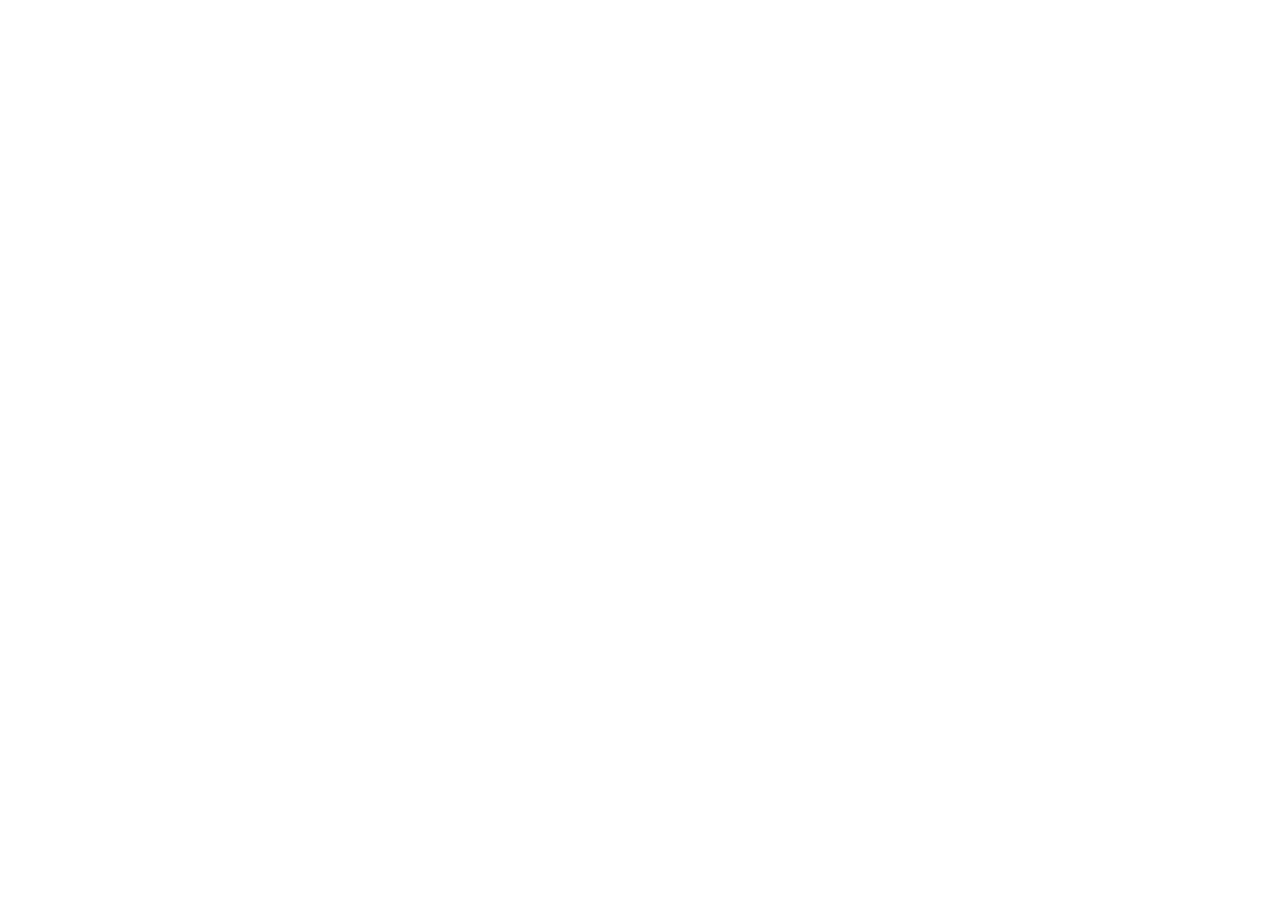
==== index.html @ e7006c09 "Add files via upload" ====
<!DOCTYPE html>
<html lang="en">
<head>
    <meta charset="UTF-8">
    <meta name="viewport" content="width=device-width, initial-scale=1.0">
    <title>Document</title>
    <link rel="stylesheet" href="css/index.css">

</head>
<body>
    <div id="main"></div>    
    <script src=""></script>
</body>
</html>
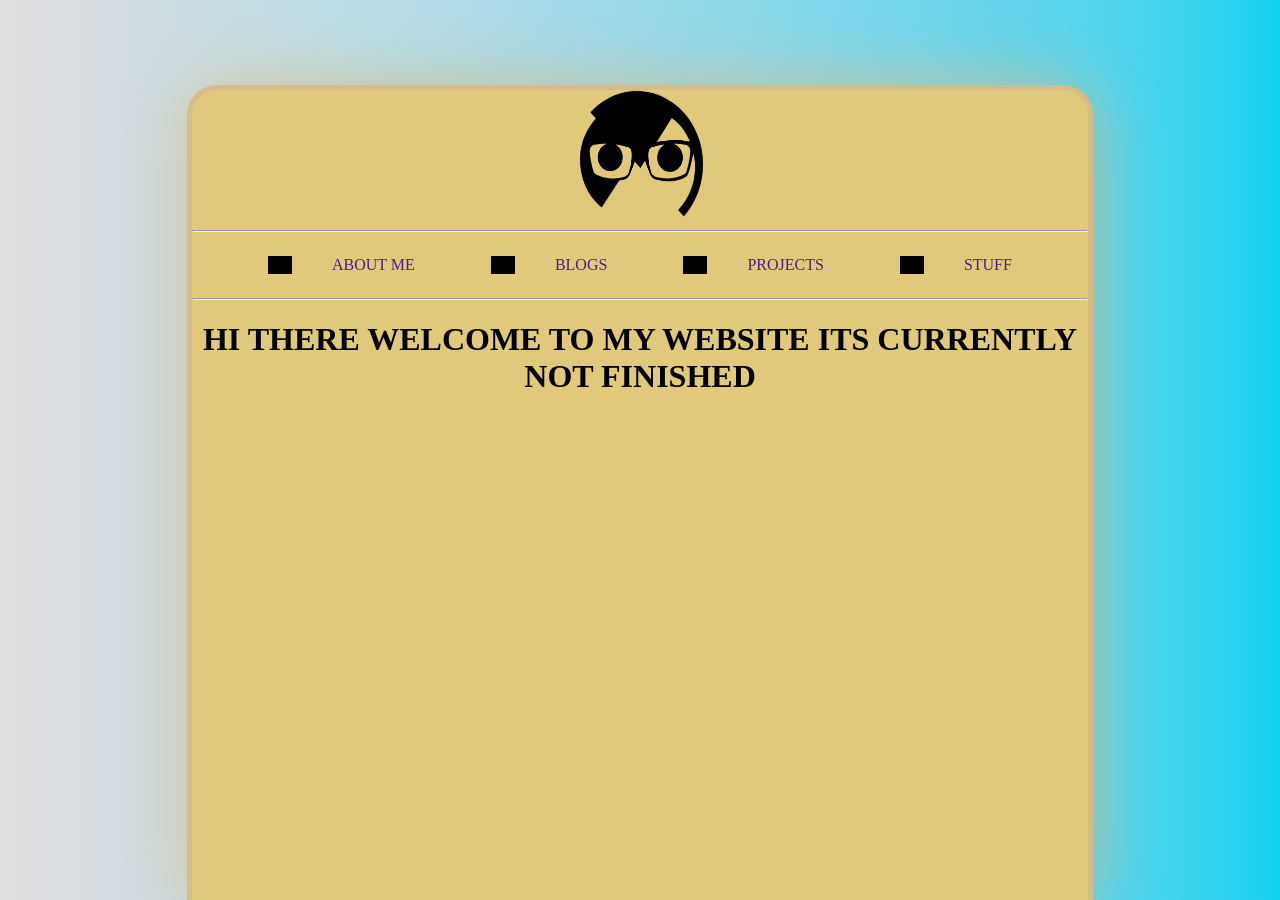
==== commit eae85f91: "add new element" ====
--- a/index.html
+++ b/index.html
@@ -3,12 +3,23 @@
 <head>
     <meta charset="UTF-8">
     <meta name="viewport" content="width=device-width, initial-scale=1.0">
-    <title>Document</title>
+    <title>Xyphon07</title>
     <link rel="stylesheet" href="css/index.css">
 
 </head>
 <body>
-    <div id="main"></div>    
+    <div id="main"> 
+        <img src="images/me.png">
+        <hr>
+        <li>
+            <ul><a href="">ABOUT ME</a></ul>
+ <ul><a href="">BLOGS</a></ul>
+  <ul><a href="">PROJECTS</a></ul> 
+          <ul><a href="">STUFF</a></ul>
+  </li>
+  <hr>
+  <center> <h1> HI THERE WELCOME TO MY WEBSITE ITS CURRENTLY NOT FINISHED
+</div>    
     <script src=""></script>
 </body>
 </html>
--- a/css/index.css
+++ b/css/index.css
@@ -0,0 +1,35 @@
+body{
+height:100%;
+width:100%;
+background-image: linear-gradient(135deg in oklab, #E0DEE0 0%, #0ad1ef 100%);
+overflow:hidden;
+}
+#main{
+position: absolute;
+  height: 90%;
+  width: 70%;
+  top: 10%;
+  left: 15%;
+  background-color: #E1C97C;
+  border-radius: 25px 25px 0 0;
+  box-shadow: #D5BD8B 0px 1px 70px, #D5BD8B 0px 0px 0px 5px;
+  overflow: hidden;
+}
+#main > img{
+height: 10vw;
+  width: 10vw;
+  left: 30vw;
+  position: relative;
+}
+#main > li{
+display: flex;
+  flex-flow: row wrap;
+  justify-content: space-evenly;
+}
+#main >li>ul{
+border-left: black solid 24px;
+}
+a{
+text-decoration:none;
+
+}
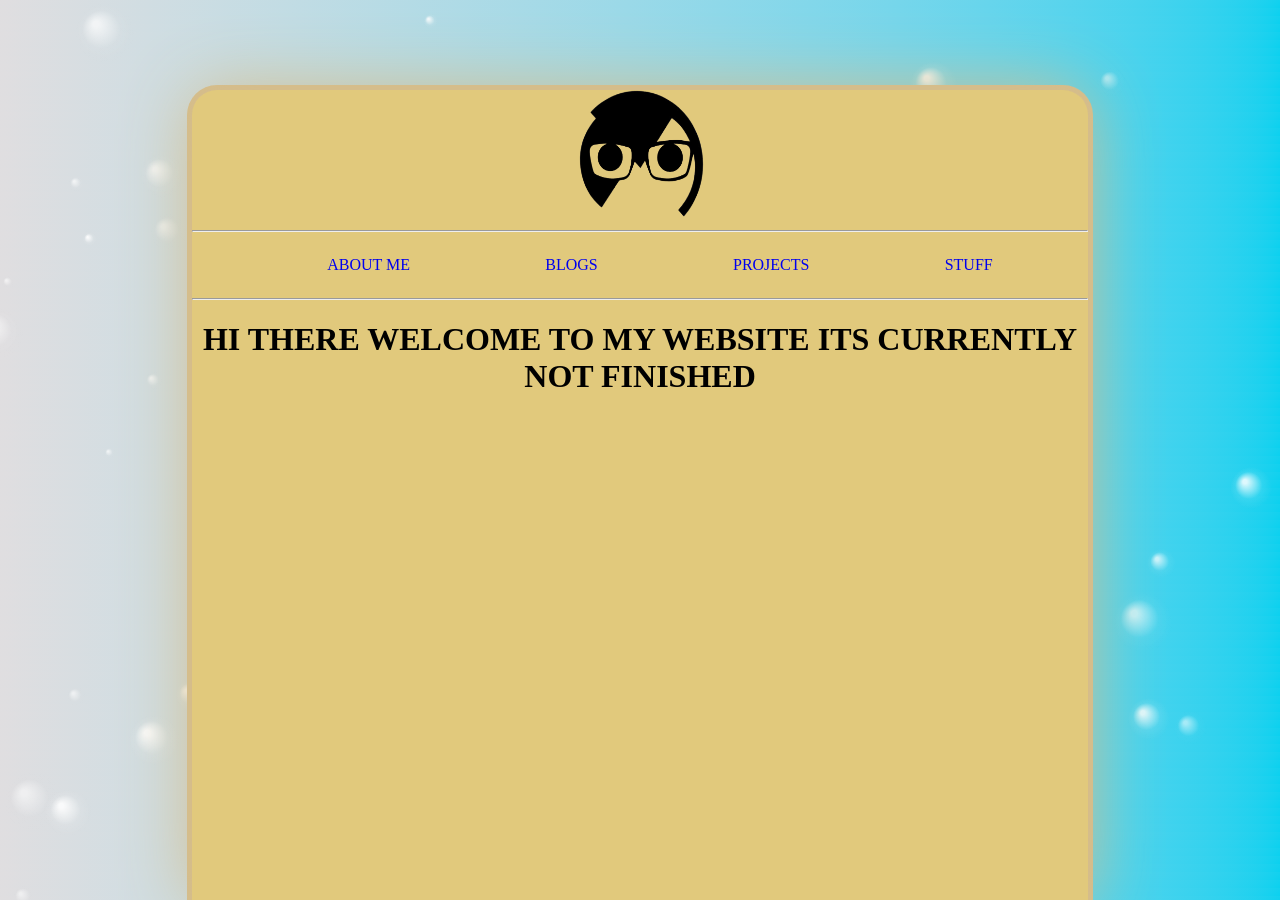
==== commit 9ba50822: "added new stuff" ====
--- a/index.html
+++ b/index.html
@@ -8,19 +8,20 @@
 
 </head>
 <body>
+     <canvas id="bubbleCanvas"></canvas>
     <div id="main"> 
         <img src="images/me.png">
         <hr>
         <li>
-            <ul><a href="">ABOUT ME</a></ul>
- <ul><a href="">BLOGS</a></ul>
-  <ul><a href="">PROJECTS</a></ul> 
-          <ul><a href="">STUFF</a></ul>
+            <ul><a href="about.html">ABOUT ME</a></ul>
+ <ul><a href="blog.html">BLOGS</a></ul>
+  <ul><a href="project.html">PROJECTS</a></ul> 
+          <ul><a href="stuff.html">STUFF</a></ul>
   </li>
   <hr>
   <center> <h1> HI THERE WELCOME TO MY WEBSITE ITS CURRENTLY NOT FINISHED
 </div>    
-    <script src=""></script>
+    <script src="js/index.js"></script>
 </body>
 </html>
 
--- a/css/index.css
+++ b/css/index.css
@@ -8,6 +8,8 @@
 position: absolute;
   height: 90%;
   width: 70%;
+z-index:100000;
+
   top: 10%;
   left: 15%;
   background-color: #E1C97C;
@@ -20,16 +22,24 @@
   width: 10vw;
   left: 30vw;
   position: relative;
-}
+  }
 #main > li{
 display: flex;
   flex-flow: row wrap;
   justify-content: space-evenly;
 }
 #main >li>ul{
-border-left: black solid 24px;
 }
 a{
 text-decoration:none;
 
 }
+ #bubbleCanvas {
+      position: fixed;
+      top: 0;
+      left: 0;
+      width: 100%;
+      height: 100%;
+      pointer-events: none;
+      z-index: 1;
+    }
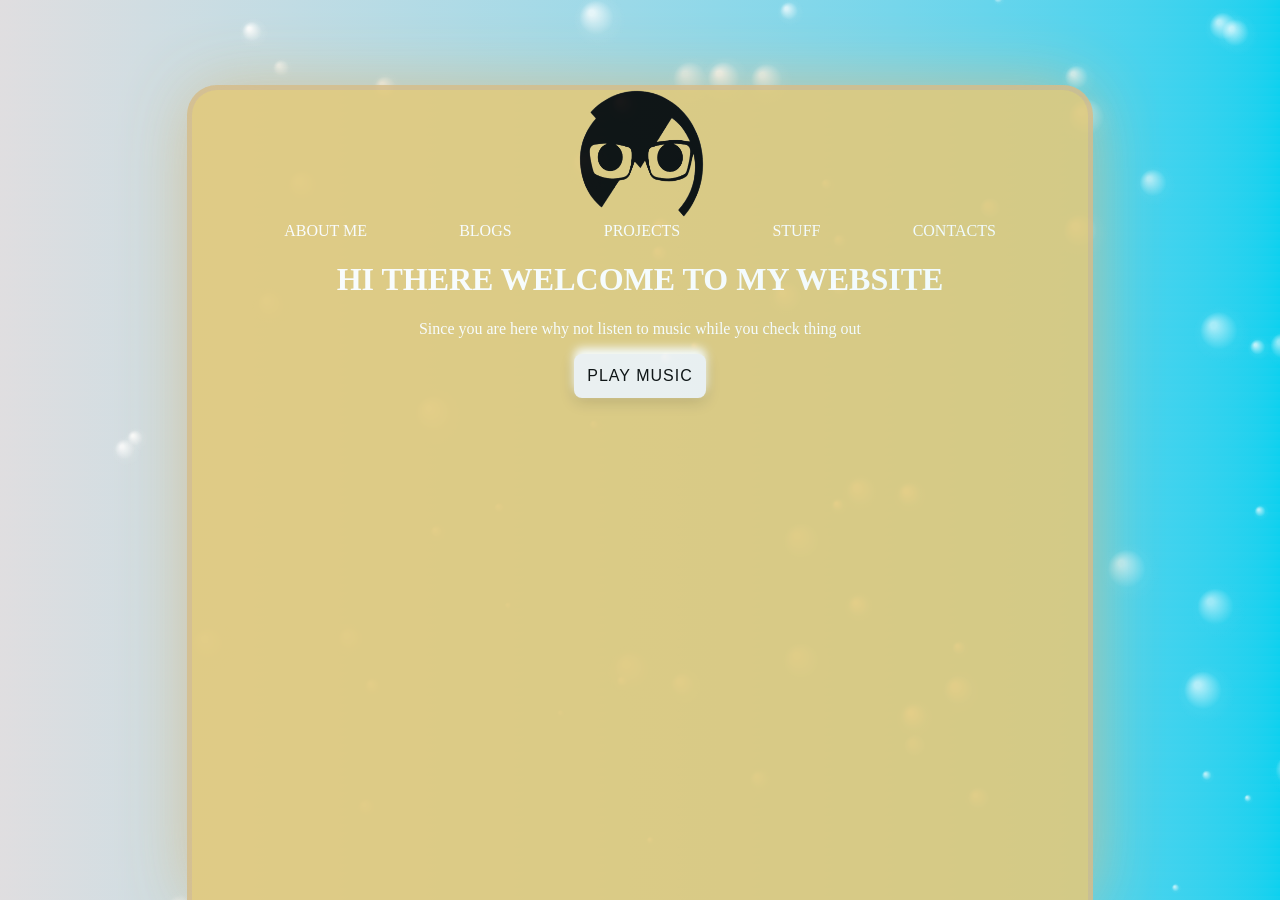
==== commit 5d995c42: "added new feature" ====
--- a/index.html
+++ b/index.html
@@ -11,15 +11,28 @@
      <canvas id="bubbleCanvas"></canvas>
     <div id="main"> 
         <img src="images/me.png">
-        <hr>
         <li>
             <ul><a href="about.html">ABOUT ME</a></ul>
  <ul><a href="blog.html">BLOGS</a></ul>
   <ul><a href="project.html">PROJECTS</a></ul> 
           <ul><a href="stuff.html">STUFF</a></ul>
+  <ul><a href="stuff.html">CONTACTS </a></ul>
+
   </li>
-  <hr>
-  <center> <h1> HI THERE WELCOME TO MY WEBSITE ITS CURRENTLY NOT FINISHED
+  <center> <h1> HI THERE WELCOME TO MY WEBSITE</h1>
+      <p> Since you are here why not listen to music while you check thing out</p>
+<button type="button" id="audio_button">PLAY MUSIC</button>
+
+  </center>
+  <br>
+  
+  <section id="audio-playing-field"  > 
+      <audio controls autoplay loop id="music">
+
+            <source src="music/test.wav" type="audio/wav">
+               </audio> 
+                   <div id="music-wave-container"></div>
+ </section>
 </div>    
     <script src="js/index.js"></script>
 </body>
--- a/css/index.css
+++ b/css/index.css
@@ -16,6 +16,7 @@
   border-radius: 25px 25px 0 0;
   box-shadow: #D5BD8B 0px 1px 70px, #D5BD8B 0px 0px 0px 5px;
   overflow: hidden;
+  opacity:90%;
 }
 #main > img{
 height: 10vw;
@@ -26,13 +27,20 @@
 #main > li{
 display: flex;
   flex-flow: row wrap;
+  margin:0px;
+  padding:0px;
   justify-content: space-evenly;
 }
 #main >li>ul{
+    margin:0px;
+    padding:0px;
+}
+h1{
+color:white;
 }
 a{
 text-decoration:none;
-
+color:white;
 }
  #bubbleCanvas {
       position: fixed;
@@ -43,3 +51,78 @@
       pointer-events: none;
       z-index: 1;
     }
+    #audio-playing-field{
+display:flex;
+flex-flow: row wrap;
+margin:0;
+padding:0;
+    }
+#music-wave-container {
+  display: none;
+  align-items: flex-end;
+  gap: 3px;
+  height: 60px;}
+.wave-bar {
+  width: 3px;
+  height: 15px;
+  background-color: white;
+  border-radius: 2px;
+  /* transform-origin: bottom; */
+  animation: bounce ease-in-out infinite alternate;
+}
+
+@keyframes bounce {
+  0% { transform: scaleY(1); }
+  100% { transform: scaleY(5.5); }
+}
+#music{
+display:none;
+
+}
+#audio_button {
+    box-shadow: 0px -6px 10px rgba(255, 255, 255, 1),
+        0px 4px 15px rgba(0, 0, 0, 0.15);
+    transition: 0.5s;
+    padding: 13px 13px;
+    border: none;
+    background-color: #f2f2f2;
+    border-radius: 0.5em;
+    letter-spacing: 1px;
+    text-align: center;
+    cursor: pointer;
+    font-family: Arial, Helvetica, sans-serif;
+    text-decoration: none;
+    user-select: none;
+    display: inline-flex;
+    justify-content: center;
+    align-items: center;
+    color: #000;
+    font-size: 16px;
+}
+
+#audio_button:hover {
+    box-shadow: 0 2px 0 rgba(0, 0, 0, 0.15);
+}
+
+#audio_button:active {
+    box-shadow: 0 0 1px #888, 0 1px 0 #fff,
+        0 0 0 #C0C0C0, 0 0px 30px rgba(68, 68, 68, 0.15),
+        2px 2px 4px rgba(68, 68, 68, 0.25),
+        -2px 2px 4px rgba(68, 68, 68, 0.25),
+        0 0px 4px rgba(68, 68, 68, 0.25);
+    transform: translateY(4px);
+}
+
+/*** disabled style ***/
+#audio_button:disabled {
+    pointer-events: none;
+    opacity: .65;
+    color: #7e7e7e;
+    background: #dcdcdc;
+    box-shadow: none;
+    text-shadow: none;
+}
+p{
+color:white;
+
+}
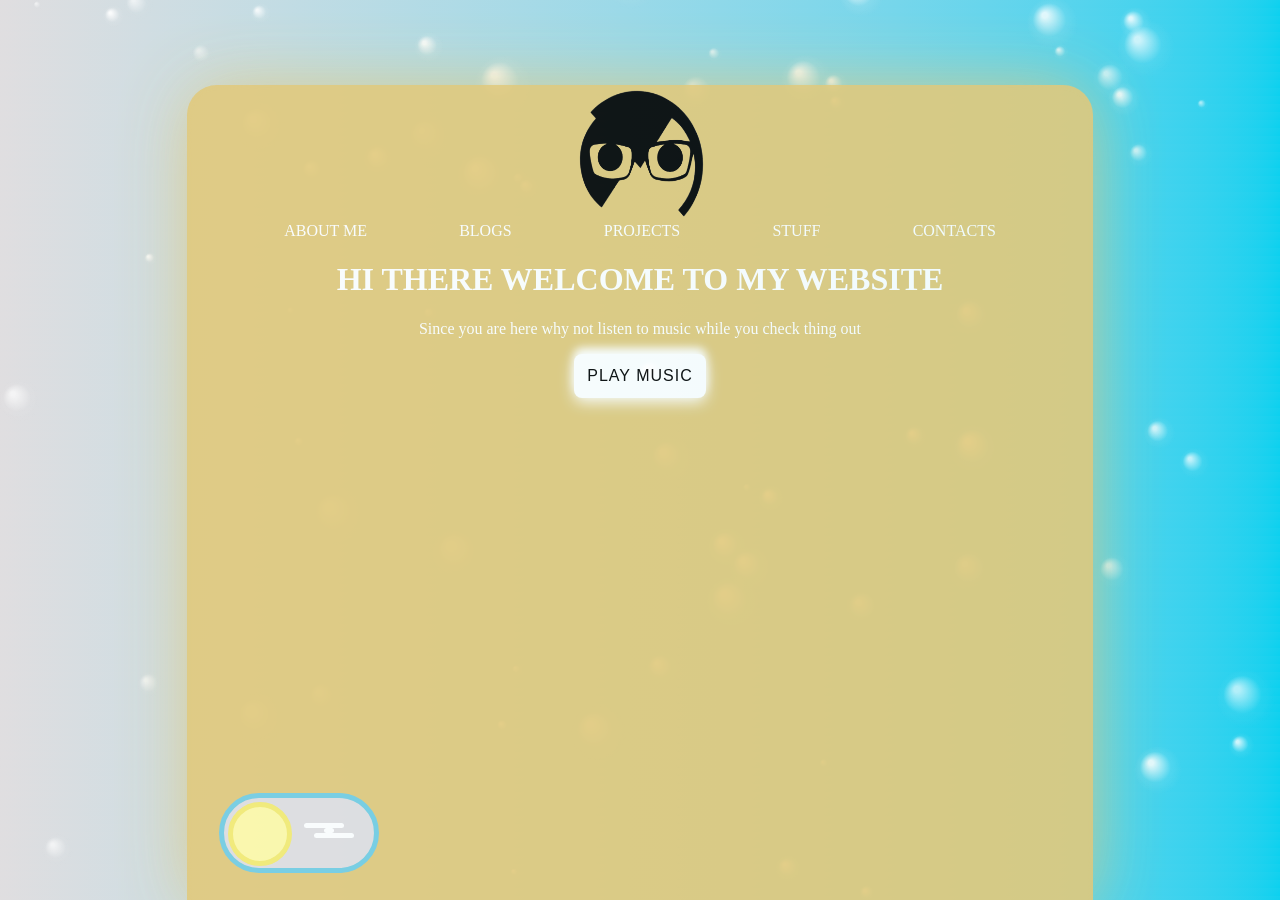
==== commit 15944892: "added new feature" ====
--- a/index.html
+++ b/index.html
@@ -16,7 +16,7 @@
  <ul><a href="blog.html">BLOGS</a></ul>
   <ul><a href="project.html">PROJECTS</a></ul> 
           <ul><a href="stuff.html">STUFF</a></ul>
-  <ul><a href="stuff.html">CONTACTS </a></ul>
+  <ul><a href="contact.html">CONTACTS </a></ul>
 
   </li>
   <center> <h1> HI THERE WELCOME TO MY WEBSITE</h1>
@@ -33,6 +33,11 @@
                </audio> 
                    <div id="music-wave-container"></div>
  </section>
+ <input type="checkbox" id="toggle" class="toggle--checkbox" >
+<label for="toggle" class="toggle--label">
+  <span class="toggle--label-background"></span>
+</label>
+
 </div>    
     <script src="js/index.js"></script>
 </body>
--- a/css/index.css
+++ b/css/index.css
@@ -1,8 +1,44 @@
+:root {
+    /**background color light**/
+    --background-first:#E0DEE0;
+    --background-second: #0ad1ef ;
+
+    /**background color dark**/
+    --background-first-dark: #31004a;
+    --background-second-dark: #33007b ;
+    /**color main light**/
+    --color-main: #E1C97C ;
+/**color main dark**/
+    --color-main-dark:red;
+/**color text light**/
+--color-text:white;
+/**color text dark**/
+--color-text-dark:green;
+/**color wave light**/
+--color-wave:white;
+/**color wave dark**/
+--color-wave-dark:green;
+  /** sunny side **/
+  --blue-border: #72cce3;
+  --blue-color: #E0DEE0 ;
+  --yellow-background: #fffaa8;
+  --yellow-border: #f5eb71;
+  /** dark side **/
+  --indigo-border: #5d6baa;
+  --indigo-color: #31004a;
+  --gray-border: #e8e8ea;
+  --gray-dots: #e8e8ea;
+  /** general **/
+  --white: #fff;
+}
 body{
 height:100%;
 width:100%;
-background-image: linear-gradient(135deg in oklab, #E0DEE0 0%, #0ad1ef 100%);
+background-image: linear-gradient(135deg in oklab, var(--background-first) 0%, var(--background-second) 100%);
 overflow:hidden;
+ -webkit-user-select: none; /* Safari */
+  -ms-user-select: none;     /* IE 10 and IE Mobile */
+  user-select: none;
 }
 #main{
 position: absolute;
@@ -12,9 +48,9 @@
 
   top: 10%;
   left: 15%;
-  background-color: #E1C97C;
+  background-color:var(--color-main) ;
   border-radius: 25px 25px 0 0;
-  box-shadow: #D5BD8B 0px 1px 70px, #D5BD8B 0px 0px 0px 5px;
+  box-shadow: var(--color-main)  0px 1px 70px, var(--color-main)  0px 0px 0px 5px;
   overflow: hidden;
   opacity:90%;
 }
@@ -36,11 +72,11 @@
     padding:0px;
 }
 h1{
-color:white;
+color:var(--color-text);
 }
 a{
 text-decoration:none;
-color:white;
+color:var(--color-text);
 }
  #bubbleCanvas {
       position: fixed;
@@ -65,7 +101,7 @@
 .wave-bar {
   width: 3px;
   height: 15px;
-  background-color: white;
+  background-color: var(--color-wave);
   border-radius: 2px;
   /* transform-origin: bottom; */
   animation: bounce ease-in-out infinite alternate;
@@ -80,12 +116,12 @@
 
 }
 #audio_button {
-    box-shadow: 0px -6px 10px rgba(255, 255, 255, 1),
-        0px 4px 15px rgba(0, 0, 0, 0.15);
+    box-shadow: 0px -6px 10px var(--color-wave),
+        0px 4px 15px var(--color-wave);
     transition: 0.5s;
     padding: 13px 13px;
     border: none;
-    background-color: #f2f2f2;
+    background-color: var(--color-wave);
     border-radius: 0.5em;
     letter-spacing: 1px;
     text-align: center;
@@ -123,6 +159,171 @@
     text-shadow: none;
 }
 p{
-color:white;
-
-}
+color:var(--color-text);
+
+}
+.toggle--checkbox {
+  display: none;
+}
+
+.toggle--label {
+  width: 150px;
+  height: 70px;
+  background: var(--blue-color);
+  border-radius: 100px;
+  border: 5px solid var(--blue-border);
+  display: flex;
+  position:absolute;
+  transition: all 350ms ease-in;
+  bottom: 3vh;
+  left: 3vh;
+}
+.toggle--label:before {
+  animation-name: reverse;
+  animation-duration: 350ms;
+  animation-fill-mode: forwards;
+  transition: all 350ms ease-in;
+  content: '';
+  width: 54px;
+  height: 54px;
+  border: 5px solid var(--yellow-border);
+  top: 4px;
+  left: 4px;
+  position: absolute;
+  border-radius: 82px;
+  background: var(--yellow-background);
+}
+
+@keyframes reverse {
+  0% {
+    left: 104px;
+    width: 82px;
+  }
+  60% {
+    left: 72px;
+    width: 112px;
+  }
+  100% {
+    left: 4px;
+  }
+}
+
+.toggle--label-background {
+  width: 10px;
+  height: 5px;
+  border-radius: 5px;
+  position: relative;
+  background: var(--white);
+  left: 100px;
+  top: 30px;
+  transition: all 150ms ease-in;
+}
+.toggle--label-background:before {
+  content: '';
+  position: absolute;
+  top: -5px;
+  width: 40px;
+  height: 5px;
+  border-radius: 5px;
+  background: var(--white);
+  left: -20px;
+  transition: all 150ms ease-in;
+}
+.toggle--label-background:after {
+  content: '';
+  position: absolute;
+  top: 5px;
+  width: 40px;
+  height: 5px;
+  border-radius: 5px;
+  background: var(--white);
+  left: -10px;
+  transition: all 150ms ease-in;
+}
+
+.toggle--checkbox:checked ~ .background {
+  background: var(--indigo-background);
+}
+.toggle--checkbox:checked + .toggle--label {
+  background: var(--indigo-color);
+  border-color: var(--indigo-border);
+}
+.toggle--checkbox:checked + .toggle--label:before {
+  background: var(--white);
+  border-color: var(--gray-border);
+  animation-name: switch;
+  animation-duration: 350ms;
+  animation-fill-mode: forwards;
+}
+@keyframes switch {
+  0% {
+    left: 4px;
+  }
+  60% {
+    left: 4px;
+    width: 112px;
+  }
+  100% {
+    left: 84px;
+    width: 54px;
+  }
+}
+.toggle--label:after {
+  transition-delay: 0ms;
+  transition: all 250ms ease-in;
+  position: absolute;
+  content: '';
+  box-shadow: var(--gray-dots) -13px 0 0 2px, var(--gray-dots) -24px 14px 0 -2px;
+  left: 143px;
+  top: 23px;
+  width: 10px;
+  height: 10px;
+  background: transparent;
+  border-radius: 50%;
+  opacity: 0;
+}
+
+.toggle--checkbox:checked + .toggle--label:after {
+  transition-delay: 350ms;
+  opacity: 1;
+}
+.toggle--checkbox:checked + .toggle--label .toggle--label-background {
+  left: 60px;
+  width: 5px;
+}
+.toggle--checkbox:checked + .toggle--label .toggle--label-background:before {
+  width: 5px;
+  height: 5px;
+  top: -25px;
+}
+.toggle--checkbox:checked + .toggle--label .toggle--label-background:after {
+  width: 5px;
+  height: 5px;
+  left: -30px;
+  top: 20px;
+}
+body:has(.toggle--checkbox:checked) {
+  background-image: linear-gradient(135deg in oklab, var(--background-first-dark) 0%, var(--background-second-dark) 100%);
+  & #main {
+    background-color: var(--color-main-dark);
+    box-shadow: var(--color-main-dark) 0px 1px 70px, var(--color-main-dark) 0px 0px 0px 5px;
+ filter: opacity(80%);
+  }
+& p{
+color:var(--color-text-dark);
+}
+& h1{
+color:var(--color-text-dark);
+}
+& a{
+color:var(--color-text-dark);
+}
+& .wave-bar{
+background-color:var(--color-wave-dark);
+}
+& #audio_button{
+background-color:var(--color-wave-dark);
+box-shadow: 0px -6px 10px var(--color-wave-dark), 0px 4px 15px var(--color-wave-dark);
+}
+}
+
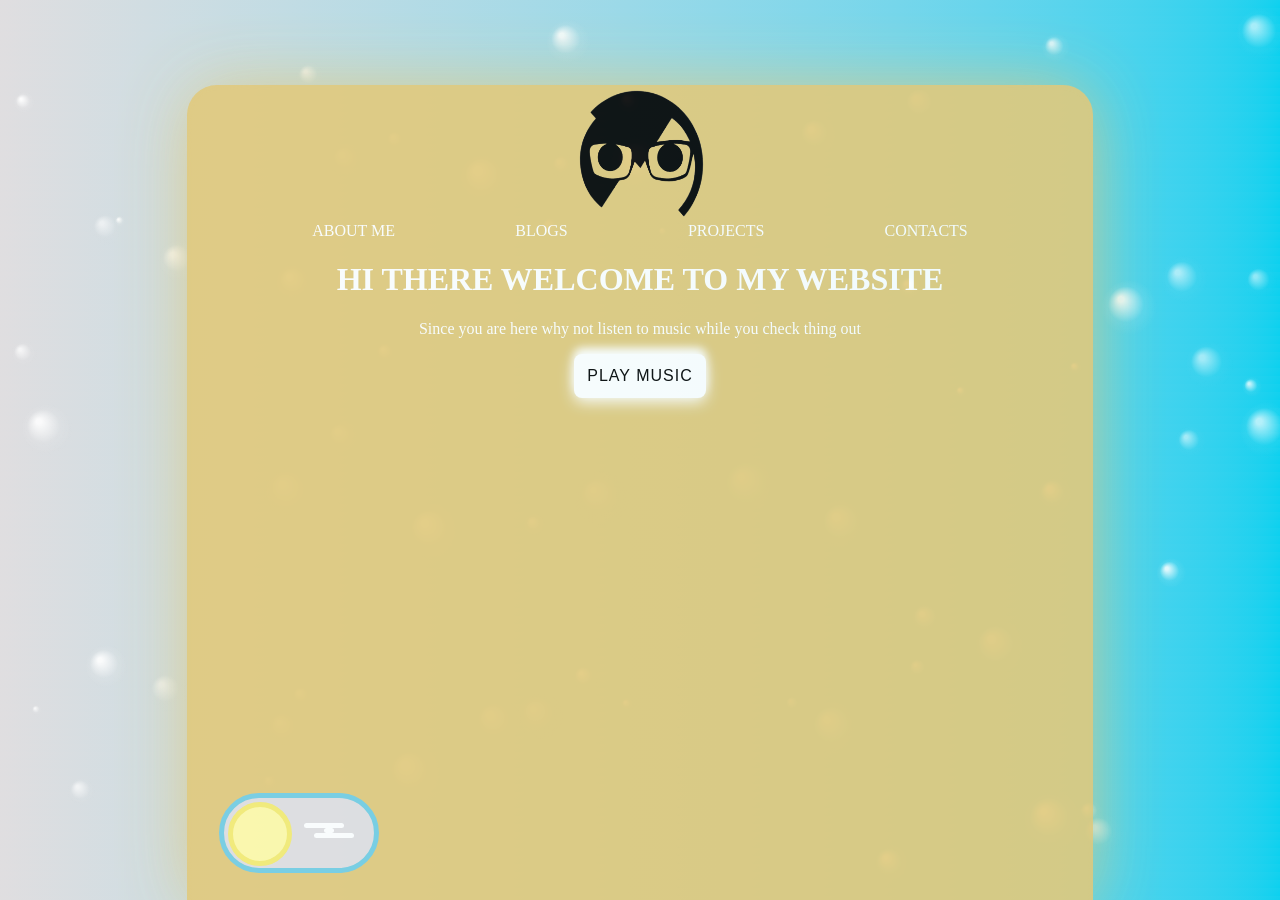
==== commit 7a59a83d: "updated blog page removes stuff page" ====
--- a/index.html
+++ b/index.html
@@ -15,7 +15,6 @@
             <ul><a href="about.html">ABOUT ME</a></ul>
  <ul><a href="blog.html">BLOGS</a></ul>
   <ul><a href="project.html">PROJECTS</a></ul> 
-          <ul><a href="stuff.html">STUFF</a></ul>
   <ul><a href="contact.html">CONTACTS </a></ul>
 
   </li>
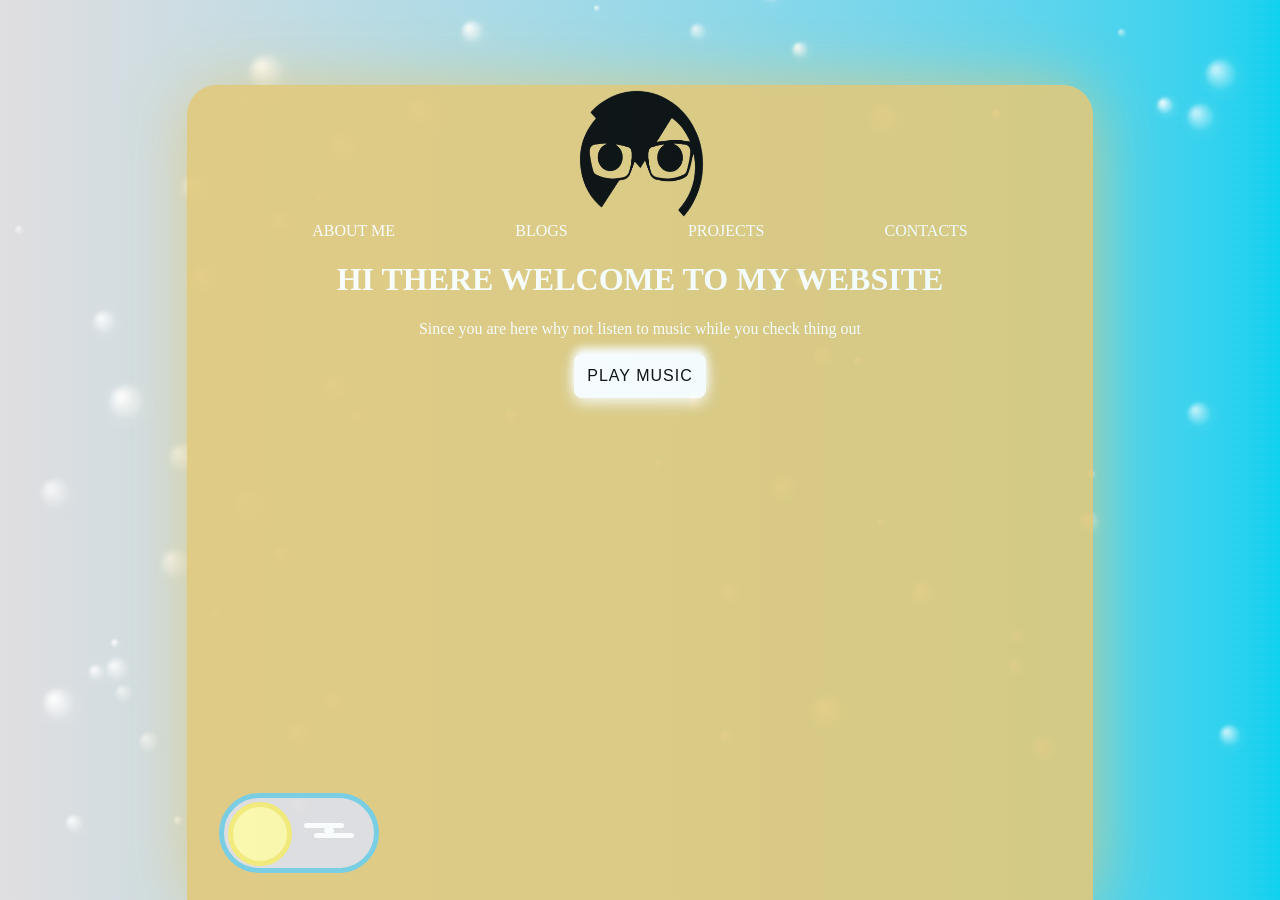
==== commit 784cf54f: "added icon to main page and project page completed" ====
--- a/index.html
+++ b/index.html
@@ -5,7 +5,7 @@
     <meta name="viewport" content="width=device-width, initial-scale=1.0">
     <title>Xyphon07</title>
     <link rel="stylesheet" href="css/index.css">
-
+    <link rel="icon" type="image/x-icon"  href="images/favicon.ico">
 </head>
 <body>
      <canvas id="bubbleCanvas"></canvas>
